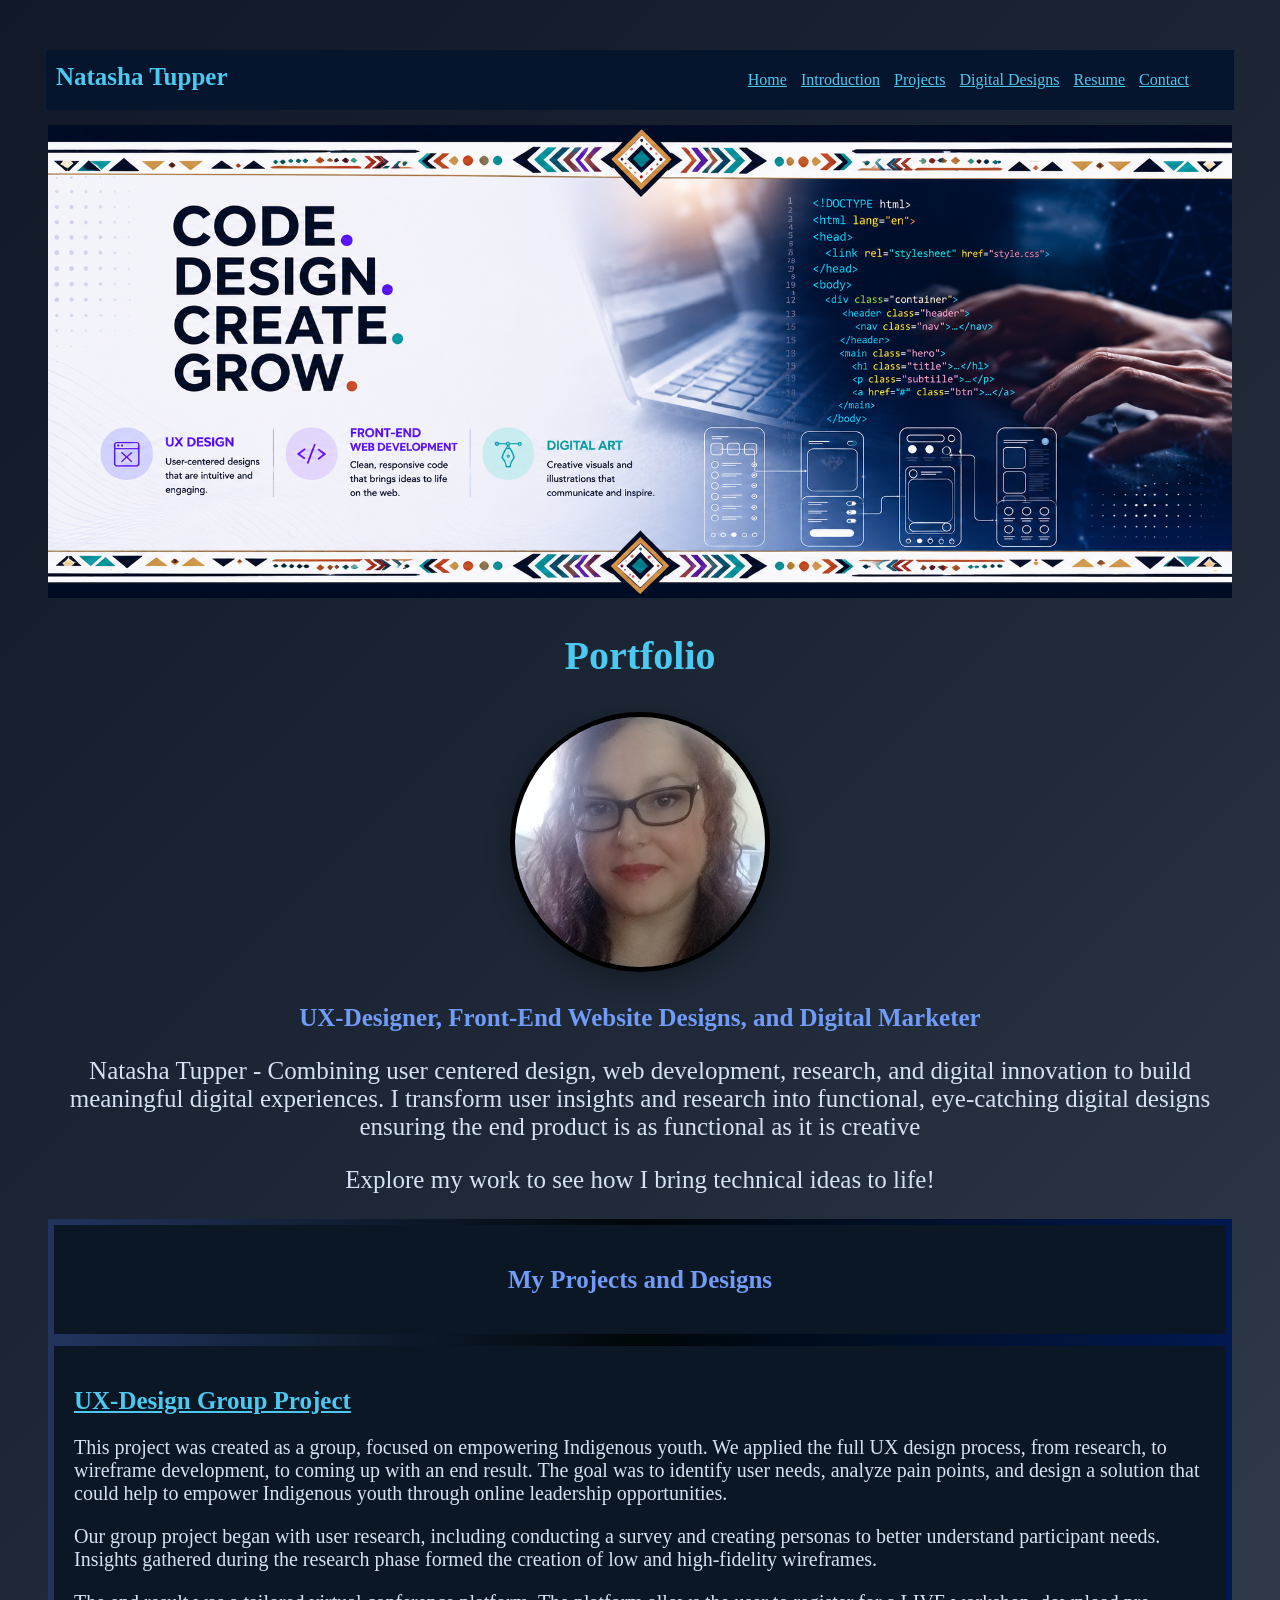
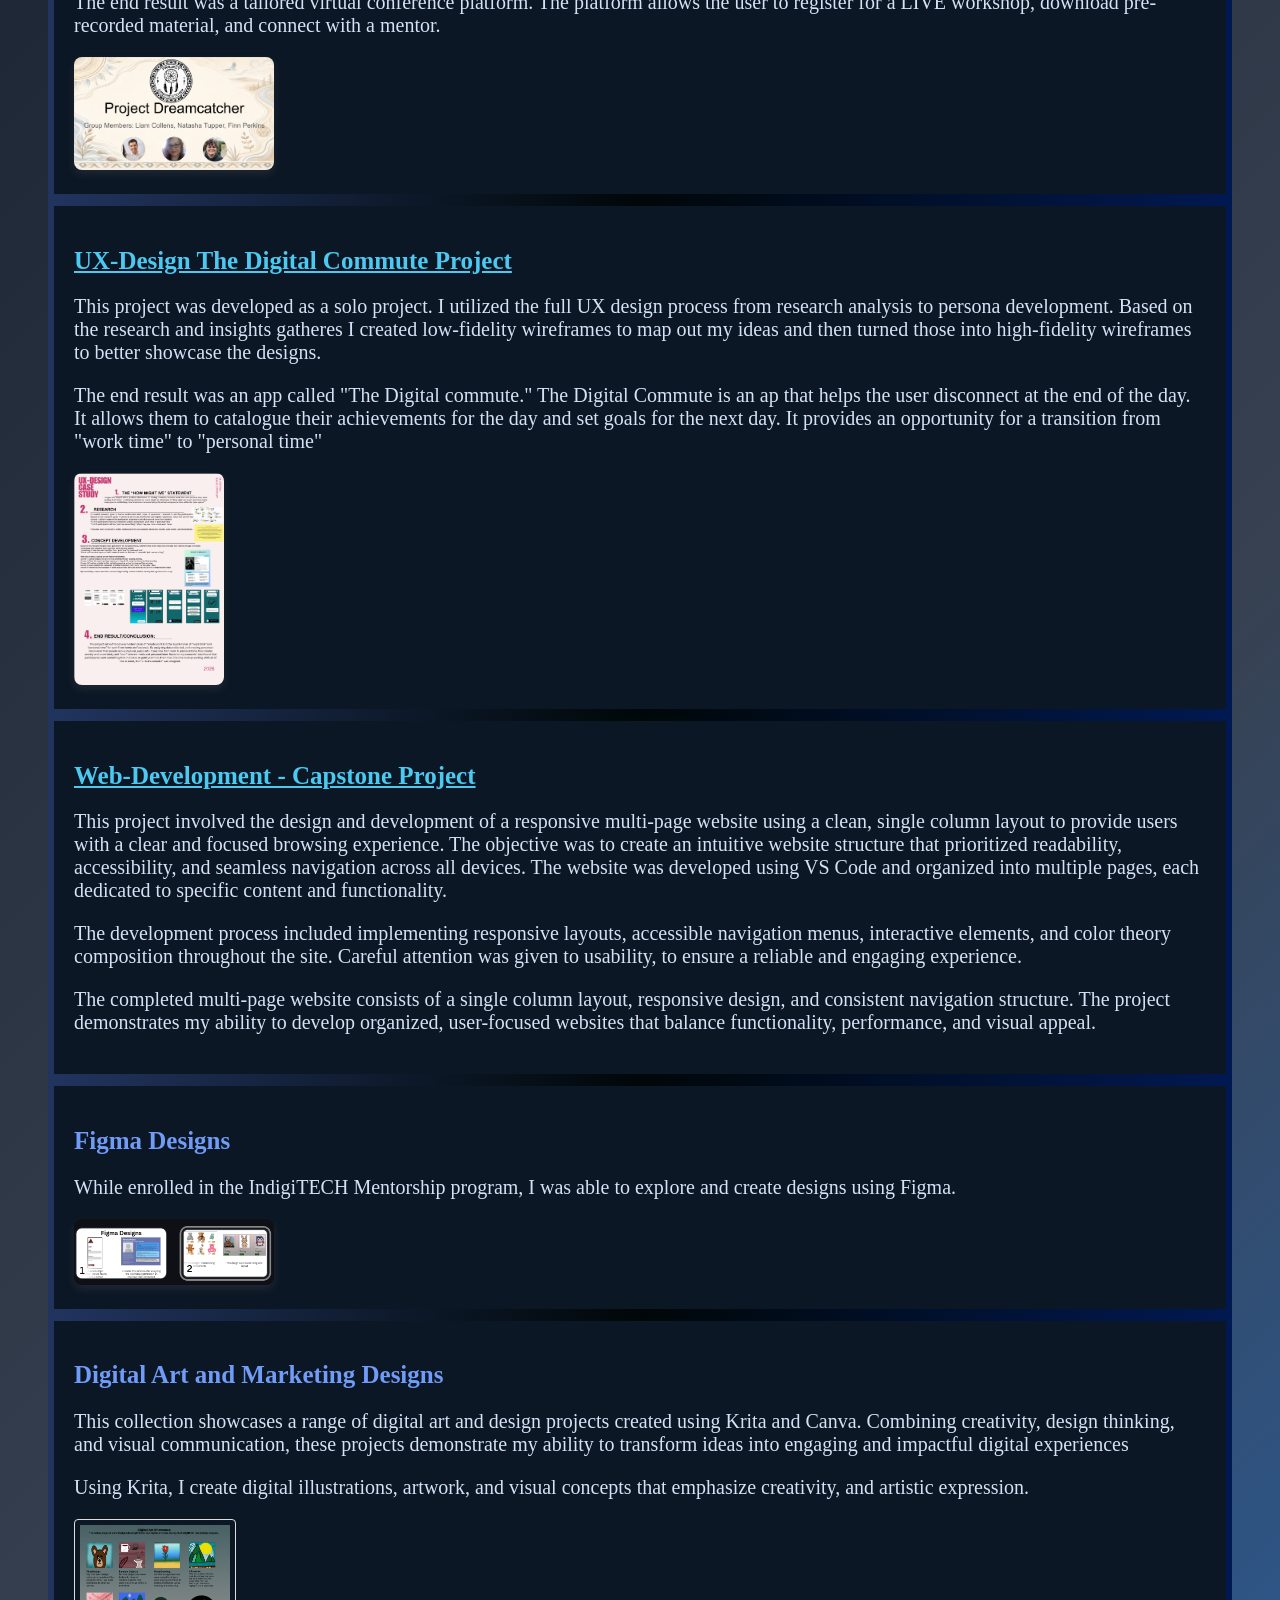
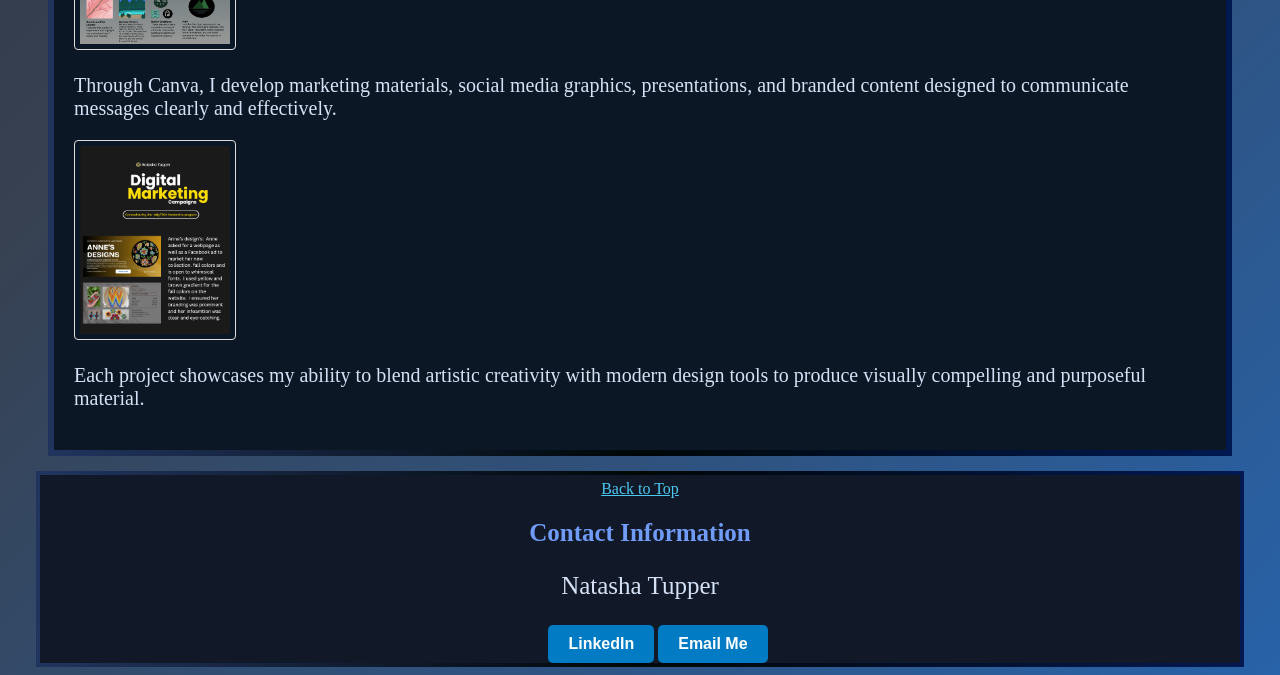
==== index.html @ 85164c37 "Add files via upload" ====
<!DOCTYPE html>
<html lang="en">
<head>
    <meta charset="UTF-8">
    <meta name="viewport" content="width=device-width, initial-scale=1.0">
    <title>Natasha Tupper Portfolio</title>
    <link rel="stylesheet" href="./index.css">

</head>
<body>
    
    <header class="sticky-header">
        <div class="wrapper">
        <section class="list-position">
            <h2 style="color: #4cc9f0;">Natasha Tupper</h2>
        

        
                <ul class="nav-color">
                    <li id="hover"><a href="#home">Home</a></li>
                    <li id="hover"><a href="#introduction">Introduction</a></li>
                    <li id="hover"><a href="#projects">Projects</a></li>
                    <li id="hover"><a href="#digital-designs">Digital Designs</a></li>
                    <li id="hover"><a href="./resume.html" target="_blank">Resume</a></li>
                    <li id="hover"><a href="#contact">Contact</a></li>
                     
                
                
                </ul>
            
        </section>
        </div>
    </header>

    <main>
        <div class="wrapper" id="home">
        
        <section>
            <img src="./Images/banner8.png" class="banner">
    
        </section>
        
        <section>
            <h1>Portfolio</h1>
        </section>
    
           <section class="photo-container" id="introduction">
                <img src="./Images/profile2.jpg" alt="profile-photo" class="profile-photo">
                
        </section>
        </div>
        

        <div class="wrapper">
        <section class="centered">
            <h2>UX-Designer, Front-End Website Designs, and Digital Marketer</h2>
                <p class="centered">Natasha Tupper - Combining user centered design, web development, research, and digital innovation to build meaningful digital experiences. I transform user insights and research into functional, eye-catching digital designs ensuring the end product is as functional as it is creative</p>
                <p class="centered">Explore my work to see how I bring technical ideas to life! </p>
        </section>
        </div>



        <div class="wrapper">
        <section class="project-style" id="projects">
           
                <h2 class="centered">My Projects and Designs</h2>

        </section>
        </div>

        <div class="wrapper" id="projects">
        <section class="project-style">
            <div>
              <h2><a href="./ux-design-group.html">UX-Design Group Project</a></h2>
            </div>            
                    <p>This project was created as a group, focused on empowering Indigenous youth. We applied the full UX design process, from research, to wireframe development, to coming up with an end result. The goal was to identify user needs, analyze pain points, and design a solution that could help to empower Indigenous youth through online leadership opportunities.</p>

                    <p>Our group project began with user research, including conducting a survey and creating personas to better understand participant needs. Insights gathered during the research phase formed the creation of low and high-fidelity wireframes. </p>
                    
                    <p>The end result was a tailored virtual conference platform. The platform allows the user to register for a LIVE workshop, download pre-recorded material, and connect with a mentor.</p>
            
       
                    <a href="./ux-design-group.html" target="_blank" rel="noopener noreferrer" > 
    
                    <img src="./Images/group-project-thumbnail.png" 
                     alt="Group project thumbnail" 
                    
                    style="width: 200px; border-radius: 8px; box-shadow: 0 4px 8px rgba(113, 111, 111, 0.2); transition: 0.3s;
                    "
                    onmouseover="this.style.opacity='0.8'" 
                    onmouseout="this.style.opacity='1'">
                    </a>       
        </section>
        </div>






        <div class="wrapper">
        <section class="project-style">
            <div>
             <h2><a href="./ux-design-project2.html">UX-Design The Digital Commute Project</a></h2>
            </div>    
                    <p> This project was developed as a solo project. I utilized the full UX design process from research analysis to persona development. Based on the research and insights gatheres I created low-fidelity wireframes to map out my ideas and then turned those into high-fidelity wireframes to better showcase the designs.</p>

                    <p>The end result was an app called "The Digital commute." The Digital Commute is an ap that helps the user disconnect at the end of the day. It allows them to catalogue their achievements for the day and set goals for the next day. It provides an opportunity for a transition from "work time" to "personal time"</p>

                    <a href="./Images/case-study-2.pdf" target="_blank" rel="noopener noreferrer" > 
    
                    <img src="./Images/case-study2-thumbnail.png" 
                     alt="Group project thumbnail" 
                    
                    style="width: 150px; border-radius: 8px; box-shadow: 0 4px 8px rgba(113, 111, 111, 0.2); transition: 0.3s;
                    "
                    onmouseover="this.style.opacity='0.8'" 
                    onmouseout="this.style.opacity='1'">
                    </a>  

        </section>
        </div>




      
        


        <div class="wrapper">
        <section class="project-style">
            <h2><a href="./web-development.html">Web-Development - Capstone Project</a></h2>
                <p>This project involved the design and development of a responsive multi-page website using a clean, single column layout to provide users with a clear and focused browsing experience. The objective was to create an intuitive website structure that prioritized readability, accessibility, and seamless navigation across all devices. The website was developed using VS Code and organized into multiple pages, each dedicated to specific content and functionality. </p>

                <p>The development process included implementing responsive layouts, accessible navigation menus, interactive elements, and color theory composition throughout the site. Careful attention was given to usability, to ensure a reliable and engaging experience. </p>
                
                <p>The completed multi-page website consists of a single column layout, responsive design, and consistent navigation structure. The project demonstrates my ability to develop organized, user-focused websites that balance functionality, performance, and visual appeal. </p>

        
            
            
                

        </section>
        </div>


        <div class="wrapper" id="digital-designs">
        <section class="project-style">
            <h2>Figma Designs</h2>
                <p>While enrolled in the IndigiTECH Mentorship program, I was able to explore and create designs using Figma.</p>
                
        
            <a href="https://canva.link/2cvkctbe4drzezl"
                        target="_blank"
                        rel="noopener noreferrer">
                        

            <img src="./Images/figma-designs-thumbnail.png"
                        alt="Canva Design Preview"
                        style="width: 200px;
                        border-radius: 8px;
                        box-shadow: 0 4px 8px rgba(113,111,111,0.2);
                        transition: opacity 0.3s;"
                        "
                    onmouseover="this.style.opacity='0.8'" 
                    onmouseout="this.style.opacity='1'"
                        >
            </a>

        </div>
        </section>
                


            <div class="wrapper">
            <section class="project-style">
            
                <h2>Digital Art and Marketing Designs</h2>
                    <p>This collection showcases a range of digital art and design projects created using Krita and Canva. Combining creativity, design thinking, and visual communication, these projects demonstrate my ability to transform ideas into engaging and impactful digital experiences</p>

                    <p>Using Krita, I create digital illustrations, artwork, and visual concepts that emphasize creativity, and artistic expression. </p>

                    <div>
                    <a href target="_blank" rel="noopener noreferrer"
                    
                    style="text-decoration: none; display: inline-block;"> 
    
                    <img src="./Images/digital-art-showcase.png" alt="View Document Thumbnail" 
                    
                    style="width: 150px; height: auto; border: 1px solid #ddd; border-radius: 4px; padding: 5px; transition: transform 0.2s;" 
                    onmouseover="this.style.opacity='0.8'" 
                    onmouseout="this.style.opacity='1'"> 
                    </a>

                    </div>
    
                    
                    <p>Through Canva, I develop marketing materials, social media graphics, presentations, and branded content designed to communicate messages clearly and effectively. </p>

                    <div>
                    <a href="https://canva.link/n4nzy4abbqu4pyb" target="_blank" rel="noopener noreferrer"
                    style="text-decoration: none; display: inline-block;"> 
    
                    <img src="./Images/digital-marketing-thumbnail.png" alt="View Document Thumbnail" 
                    
                    style="width: 150px; height: auto; border: 1px solid #ddd; border-radius: 4px; padding: 5px; transition: transform 0.2s;" 
                    onmouseover="this.style.opacity='0.8'" 
                    onmouseout="this.style.opacity='1'"> 
                    </a>

                    </div>

                    <p>Each project showcases my ability to blend artistic creativity with modern design tools to produce visually compelling and purposeful material.</p>
         
                    
        </section>
        </div>
      

        <!-- <div class="wrapper">
        <section class="project-style" id="Experience">
            
                 <h2 class="centered">My Skills and Experience</h2>
                    <p>A break down of the skills and experiences that I have obtained</p>
    
        </section>
        </div> -->
        

    </main>



    <footer id="contact">
    
        <div class="wrapper">
        <div class="back-to-top">
        <section style="text-align: center;">
            
                 <a href= #top id="hover" class="link-text">Back to Top</a>

        </section>
        </div>


        <div class="wrapper">
        <section>
                <h2 class="centered">Contact Information</h2>
                    <p class="centered">Natasha Tupper</p>
        </section>
        </div>



        <div class="wrapper">
        <section class="contact-buttons">
                  
                <a href="https://www.linkedin.com/in/natasha-tupper-a93b413a9/" 
                        target="_blank" 
                        rel="noopener noreferrer" 
                            style="display: inline-block; padding: 10px 20px; background-color: #007bc4; color: white; text-decoration: none; border-radius: 5px; font-family: Arial, sans-serif; font-weight: bold;">
                            LinkedIn
                </a>
            

                
                <a href="mailto:tuppernatasha336@gmail.com" 
                        style="display: inline-block; padding: 10px 20px; background-color: #007bc4; color: white; text-decoration: none; border-radius: 5px; font-family: Arial, sans-serif; font-weight: bold;">
                        Email Me
                </a>
           
                
                
        
        </section>
        </div>

    </footer>
    
    
</body>
</html>
---- index.css ----
.wrapper {
    margin: auto;
    max-width: 1200px;

}

main {
    padding: 5px 40px;
    margin: 10px 0;
}


body {
background: linear-gradient(
    135deg,
    #111827,
    #1f2937,
    #374151,
    #2862a8
);}

h1 {
    color: #4cc9f0;
    text-align: center;
    font-size: 40px;
    
}

h2 {
    color: #709bf7;
    font-weight: bolder;
    font-size: 25px;
    /* background-color: #04152d; */ 
}

h3 {
    color: #709bf7;
    font-weight: bolder;
}

p {
    color:  #d5e1f4;
    font-size: 20px;
    /* text-align: center;  */
}

a {
    color: #4cc9f0;
}

li {
    color: #d5e1f4;
}

.remove-bullets {
    list-style-type: none;
}

.centered {
    text-align: center;
    /* margin-left: 20%; */
    font-size: 25px;

}


/* Header */

.sticky-header {
    position: sticky;
    top: 0;
    z-index: 1000;
    background-color:#04152d;
    margin: auto;
}

.nav-color li a {
    color: #4cc9f0;
}


/* Hover text */
#hover:hover {
  background-color: #264b8a;}


  
/* navigation bar - horizontal */

header {
    max-width: 94%;
   
}

.list-position {
    /* border: 3px solid black; */
    padding: 0 px; 
    margin-top: 50px;
    padding-left: 10px;
}

.list-position li {
    display: inline-block;
    padding: 5px;
    align-items: right;
    
   
   
}

.list-position h2 {
    display: inline-block;
    /* width: fit-content;  */
    /* margin-right: auto;  */
    margin: auto;

}

.list-position ul {
    display: inline-block;
     /* border: 2px solid black;  */
     margin-left: 40%;
     max-width: 1200px;
    

} 

/* Main section*/

/* The banner is squishing on the portfolio page and on mobile device */
.banner {
    max-height: auto;
    max-width: 100%;
    width: auto;
    height: auto;
    display: block;
    
}

/* .main-styling { 
    background-image: url(./Images/banner8.png);
    min-height: 500px;
    background-size: 100%;
    background-repeat: no-repeat;
    background-position: center; 
   
} */


/* Introduction section*/

/* Circular photo */
.photo-container {
    display: flex;
    justify-content: center;
    margin: 2rem 0;

}

.profile-photo {
    width: 250px;
    height: 250px;
    border-radius: 50%;
    object-fit: cover;
    border: 5px solid black;
    box-shadow: 0 8px 25px rgba(0, 0, 0, 0.3);
}


/* Projects section */

.project-style {
    background-color: #0c1725;
    border: 6px solid;
    border-image: linear-gradient(
        90deg,
        #21345e,
        #000708,
        #011951
    )1;
    padding-top: 20px;
    padding-bottom: 20px;
    padding-left: 20px;
    padding-right: 20px;
    max-width: 1200px;

}



.project-color {
    background-color: #0c1725
       
}

.project-left {
    text-align: left;
    margin-left: 10px;
}

.digital-art {
    margin-left: 50%;
    
}

/* .link-center {
    margin-left: 40%;
  padding-top: 20px;
} */


 .blue-text {
    color:  #709bf7;
    font-weight: bolder;
    font-size: 25px;
}


.picture-center {
    display: inline-block;
    margin-left: 42%;
    /* margin-right: 40%; */
    padding-top: 20px;
    max-width: 1200px;
}

.ux-group-project {
   display: inline-block;
    gap: 10px;
    align-items: top;
    margin-left: 30%;
    padding-bottom: 30px;
    padding-top: 20px;
    max-width: 1200px;
}

.ux-group-project img {
    width: 9px;
    border-radius: 8px;
    box-shadow: 0 4px 8px rgba(113, 111, 111, 0.2);
    transition: opacity 0.3s;
}

.ux-group-project img:hover {
    opacity: 0.8;
}



.figma-designs {
    margin-left: 43%;
    padding-bottom: 20px;
}

/* Project Page */

.margins {
    margin-left: 20px;
}

.project-link {
    color: #4cc9f0;
}

/* Resume Page */
.resume-style {
    background-color: #0c1725;
    color: white;
    border: 6px solid;
    border-image: linear-gradient(
        90deg,
        #21345e,
        #000708,
        #011951
    )1;
    max-width: 1200px;
    padding: 10px 20px 10px 20px;
}

.resume-h3 {
    color: white;

}

.padding {
    margin-top: 2%;
    margin-bottom: 2%;
}

.inline-list {
    display: inline-block;
    align-items: top;
}

/* footer / Contact Info */

footer {
    border: 4px solid;border-image: linear-gradient(
        90deg,
        #21345e,
        #000708,
        #011951
    )1;
    text-align: center;
    background-color: #111827;
    margin: auto;
    max-width: 1200px; 
}



.contact-buttons {
    display: inline-block; 
    gap: 50px;
    margin-left: 3%;
    max-width: 100%;
   
}

.back-to-top {
    /* background-color: rgb(73, 105, 113); */
    width: 10%;
    max-width: 1200px;
    margin-left: auto;
    margin-right: auto;
    margin-top: 5px;
}









/* style="display: flex; gap: 15px; align-items: center;" */





/* Web Dev Skills */
/* Responsive Web Design
VS Code
Website Layout and Structure
Navigation Design
Cross-Browser Compatibility
Website Testing and Debugging
Search Engine Optimization (SEO) Fundamentals
Problem Solving and Troubleshooting
Visual Design Implementation
Content Organization
Project Planning and Documentation */

/* UX DESIGN SKILLS
User Research
User Interviews
Persona Development
Empathy Mapping
Journey Mapping
Competitive Analysis
Information Architecture
User Flow Creation
Wireframing
Low- and High-Fidelity Prototyping
Usability Testing
Accessibility and Inclusive Design
Design Thinking
Interaction Design
Visual Communication
Problem Solving
Iterative Design
Stakeholder Collaboration
Presentation and Communication Skills */


                /* <h3>Skills Developed</h3>
                    <ul>
                        <li>Digital Illustration </li>
                        <li>Graphic Design</li>
                        <li>User Interface (UI)Design</li>
                        <li>User Experience (UX) Design</li>
                        <li>Wireframing & Prototyping </li>
                        <li>Branding & Visual Identity </li>
                        <li>Social Media Design </li>
                        <li>Marketing Graphics </li>
                        <li>Visual Storytelling </li>
                        <li>Color Thoery Compsition</li>
                        <li>Creative Porblem Solving</li>
                        <li>Design Thinking</li>
                    </ul>  */

                    /* UX Design Summary*/
                    /* These experiences have strengthened my ability to design digital products and services that are accessible, user-friendly, and responsive to the needs of diverse audiences while maintaining a focus on usability, functionality, and continuous improvement. */

                    /* Digital Design summary This portfolio represents my passion for creative design, continuous learning, and the use of digital tools to develop meaningful visual experiences that inform, engage, and inspire audiences. */

                    /* Web-Dev summary These experiences have strengthened my ability to build modern, responsive websites that provide positive user experiences while meeting both functional and design requirements. Through continuous learning and hands-on development, I continue to expand my technical skills and knowledge of emerging web technologies. */
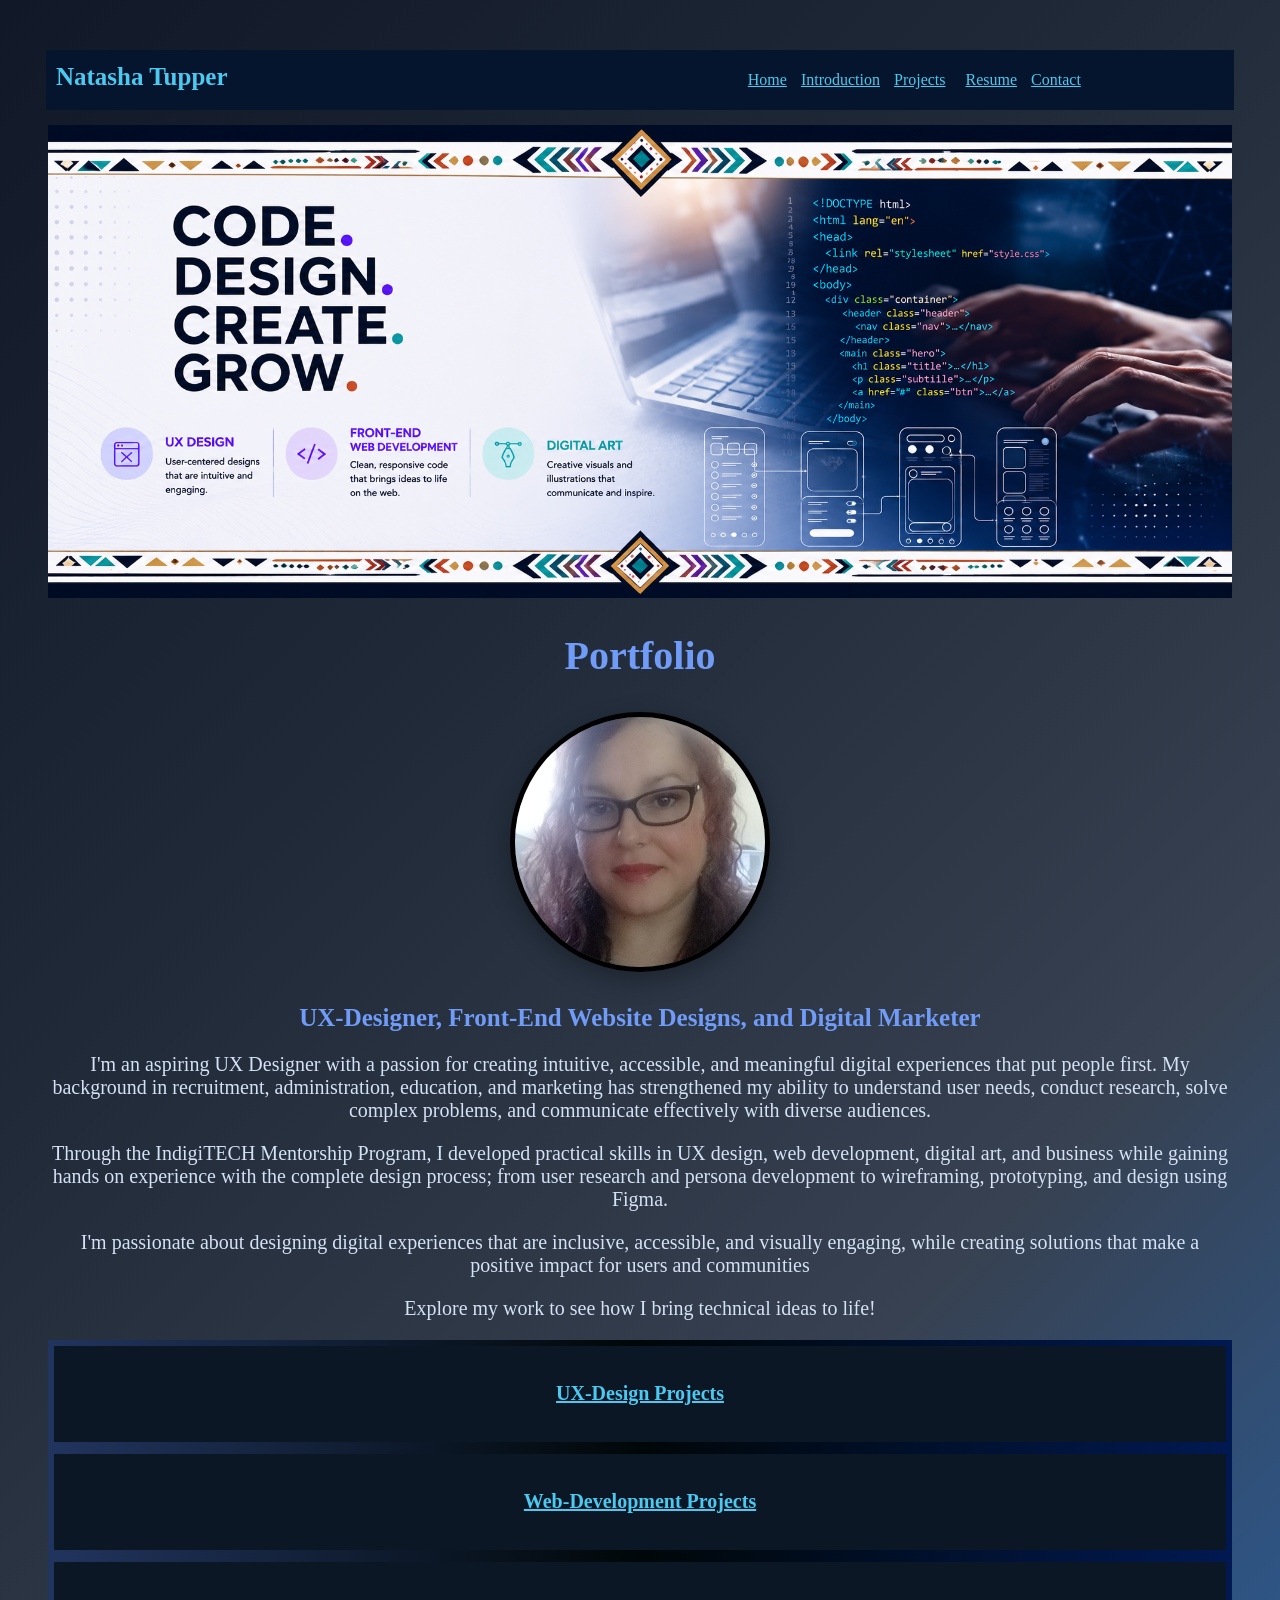
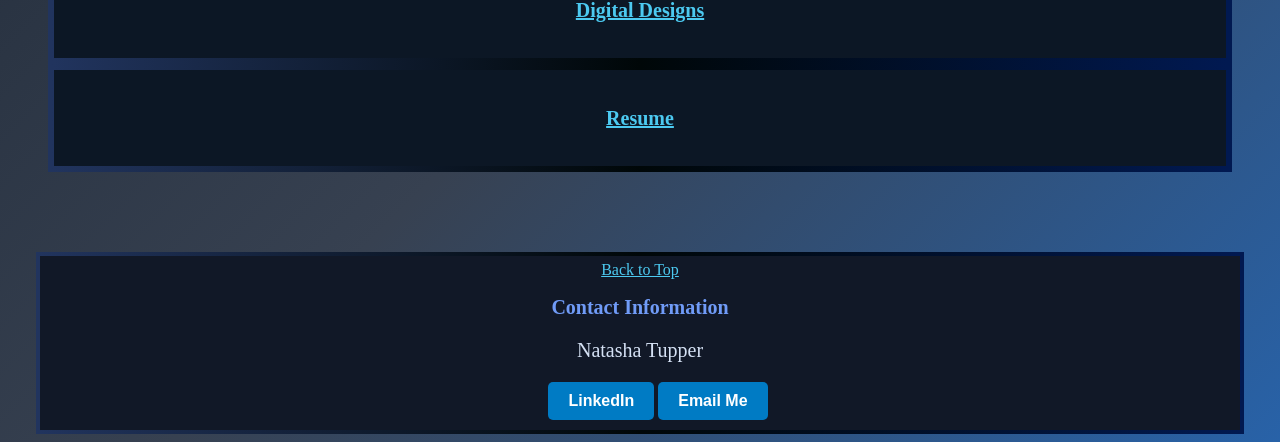
==== commit 036ddff9: "Add files via upload" ====
--- a/index.html
+++ b/index.html
@@ -3,7 +3,7 @@
 <head>
     <meta charset="UTF-8">
     <meta name="viewport" content="width=device-width, initial-scale=1.0">
-    <title>Natasha Tupper Portfolio</title>
+    <title>Portfolio</title>
     <link rel="stylesheet" href="./index.css">
 
 </head>
@@ -19,13 +19,9 @@
                 <ul class="nav-color">
                     <li id="hover"><a href="#home">Home</a></li>
                     <li id="hover"><a href="#introduction">Introduction</a></li>
-                    <li id="hover"><a href="#projects">Projects</a></li>
-                    <li id="hover"><a href="#digital-designs">Digital Designs</a></li>
+                    <li id="hover"><a href="./projects.html">Projects</a><li>
                     <li id="hover"><a href="./resume.html" target="_blank">Resume</a></li>
-                    <li id="hover"><a href="#contact">Contact</a></li>
-                     
-                
-                
+                    <li id="hover"><a href="#contact">Contact</a></li> 
                 </ul>
             
         </section>
@@ -41,7 +37,7 @@
         </section>
         
         <section>
-            <h1>Portfolio</h1>
+            <h1 class="blue">Portfolio</h1>
         </section>
     
            <section class="photo-container" id="introduction">
@@ -54,7 +50,16 @@
         <div class="wrapper">
         <section class="centered">
             <h2>UX-Designer, Front-End Website Designs, and Digital Marketer</h2>
-                <p class="centered">Natasha Tupper - Combining user centered design, web development, research, and digital innovation to build meaningful digital experiences. I transform user insights and research into functional, eye-catching digital designs ensuring the end product is as functional as it is creative</p>
+                <p class="centered">I'm an aspiring UX Designer with a passion for creating intuitive, accessible, and meaningful digital
+                experiences that put people first. My background in recruitment, administration, education, and marketing
+                has strengthened my ability to understand user needs, conduct research, solve complex problems, and
+                communicate effectively with diverse audiences. 
+                <p class="centered">Through the IndigiTECH Mentorship Program, I developed practical skills in UX design, web development,
+                digital art, and business while gaining hands on experience with the complete design process; from user
+                research and persona development to wireframing, prototyping, and design using Figma.</p>
+                <p class="centered">I'm passionate about designing digital experiences that are inclusive, accessible, and visually engaging,
+                while creating solutions that make a positive impact for users and communities</p>
+                
                 <p class="centered">Explore my work to see how I bring technical ideas to life! </p>
         </section>
         </div>
@@ -64,171 +69,33 @@
         <div class="wrapper">
         <section class="project-style" id="projects">
            
-                <h2 class="centered">My Projects and Designs</h2>
+                <h2 class="centered"><a href="./ux-design-projects.html">UX-Design Projects</a></h2>
 
         </section>
         </div>
 
-        <div class="wrapper" id="projects">
-        <section class="project-style">
-            <div>
-              <h2><a href="./ux-design-group.html">UX-Design Group Project</a></h2>
-            </div>            
-                    <p>This project was created as a group, focused on empowering Indigenous youth. We applied the full UX design process, from research, to wireframe development, to coming up with an end result. The goal was to identify user needs, analyze pain points, and design a solution that could help to empower Indigenous youth through online leadership opportunities.</p>
-
-                    <p>Our group project began with user research, including conducting a survey and creating personas to better understand participant needs. Insights gathered during the research phase formed the creation of low and high-fidelity wireframes. </p>
-                    
-                    <p>The end result was a tailored virtual conference platform. The platform allows the user to register for a LIVE workshop, download pre-recorded material, and connect with a mentor.</p>
-            
-       
-                    <a href="./ux-design-group.html" target="_blank" rel="noopener noreferrer" > 
-    
-                    <img src="./Images/group-project-thumbnail.png" 
-                     alt="Group project thumbnail" 
-                    
-                    style="width: 200px; border-radius: 8px; box-shadow: 0 4px 8px rgba(113, 111, 111, 0.2); transition: 0.3s;
-                    "
-                    onmouseover="this.style.opacity='0.8'" 
-                    onmouseout="this.style.opacity='1'">
-                    </a>       
+        
+        <div class="wrapper">
+        <section class="project-style" id="projects">
+           <h2 class="centered"><a href="./web-dev-projects.html">Web-Development Projects</a></h2>
         </section>
         </div>
 
-
-
-
-
-
         <div class="wrapper">
-        <section class="project-style">
-            <div>
-             <h2><a href="./ux-design-project2.html">UX-Design The Digital Commute Project</a></h2>
-            </div>    
-                    <p> This project was developed as a solo project. I utilized the full UX design process from research analysis to persona development. Based on the research and insights gatheres I created low-fidelity wireframes to map out my ideas and then turned those into high-fidelity wireframes to better showcase the designs.</p>
-
-                    <p>The end result was an app called "The Digital commute." The Digital Commute is an ap that helps the user disconnect at the end of the day. It allows them to catalogue their achievements for the day and set goals for the next day. It provides an opportunity for a transition from "work time" to "personal time"</p>
-
-                    <a href="./Images/case-study-2.pdf" target="_blank" rel="noopener noreferrer" > 
-    
-                    <img src="./Images/case-study2-thumbnail.png" 
-                     alt="Group project thumbnail" 
-                    
-                    style="width: 150px; border-radius: 8px; box-shadow: 0 4px 8px rgba(113, 111, 111, 0.2); transition: 0.3s;
-                    "
-                    onmouseover="this.style.opacity='0.8'" 
-                    onmouseout="this.style.opacity='1'">
-                    </a>  
+        <section class="project-style" id="projects">
+           
+                <h2 class="centered"><a href="./digital-designs.html">Digital Designs</a></h2>
 
         </section>
         </div>
 
-
-
-
-      
-        
-
-
         <div class="wrapper">
-        <section class="project-style">
-            <h2><a href="./web-development.html">Web-Development - Capstone Project</a></h2>
-                <p>This project involved the design and development of a responsive multi-page website using a clean, single column layout to provide users with a clear and focused browsing experience. The objective was to create an intuitive website structure that prioritized readability, accessibility, and seamless navigation across all devices. The website was developed using VS Code and organized into multiple pages, each dedicated to specific content and functionality. </p>
-
-                <p>The development process included implementing responsive layouts, accessible navigation menus, interactive elements, and color theory composition throughout the site. Careful attention was given to usability, to ensure a reliable and engaging experience. </p>
-                
-                <p>The completed multi-page website consists of a single column layout, responsive design, and consistent navigation structure. The project demonstrates my ability to develop organized, user-focused websites that balance functionality, performance, and visual appeal. </p>
-
-        
-            
-            
-                
+        <section class="project-style" id="projects">
+           
+                <h2 class="centered"><a href="./resume.html">Resume</a></h2>
 
         </section>
-        </div>
-
-
-        <div class="wrapper" id="digital-designs">
-        <section class="project-style">
-            <h2>Figma Designs</h2>
-                <p>While enrolled in the IndigiTECH Mentorship program, I was able to explore and create designs using Figma.</p>
-                
-        
-            <a href="https://canva.link/2cvkctbe4drzezl"
-                        target="_blank"
-                        rel="noopener noreferrer">
-                        
-
-            <img src="./Images/figma-designs-thumbnail.png"
-                        alt="Canva Design Preview"
-                        style="width: 200px;
-                        border-radius: 8px;
-                        box-shadow: 0 4px 8px rgba(113,111,111,0.2);
-                        transition: opacity 0.3s;"
-                        "
-                    onmouseover="this.style.opacity='0.8'" 
-                    onmouseout="this.style.opacity='1'"
-                        >
-            </a>
-
-        </div>
-        </section>
-                
-
-
-            <div class="wrapper">
-            <section class="project-style">
-            
-                <h2>Digital Art and Marketing Designs</h2>
-                    <p>This collection showcases a range of digital art and design projects created using Krita and Canva. Combining creativity, design thinking, and visual communication, these projects demonstrate my ability to transform ideas into engaging and impactful digital experiences</p>
-
-                    <p>Using Krita, I create digital illustrations, artwork, and visual concepts that emphasize creativity, and artistic expression. </p>
-
-                    <div>
-                    <a href target="_blank" rel="noopener noreferrer"
-                    
-                    style="text-decoration: none; display: inline-block;"> 
-    
-                    <img src="./Images/digital-art-showcase.png" alt="View Document Thumbnail" 
-                    
-                    style="width: 150px; height: auto; border: 1px solid #ddd; border-radius: 4px; padding: 5px; transition: transform 0.2s;" 
-                    onmouseover="this.style.opacity='0.8'" 
-                    onmouseout="this.style.opacity='1'"> 
-                    </a>
-
-                    </div>
-    
-                    
-                    <p>Through Canva, I develop marketing materials, social media graphics, presentations, and branded content designed to communicate messages clearly and effectively. </p>
-
-                    <div>
-                    <a href="https://canva.link/n4nzy4abbqu4pyb" target="_blank" rel="noopener noreferrer"
-                    style="text-decoration: none; display: inline-block;"> 
-    
-                    <img src="./Images/digital-marketing-thumbnail.png" alt="View Document Thumbnail" 
-                    
-                    style="width: 150px; height: auto; border: 1px solid #ddd; border-radius: 4px; padding: 5px; transition: transform 0.2s;" 
-                    onmouseover="this.style.opacity='0.8'" 
-                    onmouseout="this.style.opacity='1'"> 
-                    </a>
-
-                    </div>
-
-                    <p>Each project showcases my ability to blend artistic creativity with modern design tools to produce visually compelling and purposeful material.</p>
-         
-                    
-        </section>
-        </div>
-      
-
-        <!-- <div class="wrapper">
-        <section class="project-style" id="Experience">
-            
-                 <h2 class="centered">My Skills and Experience</h2>
-                    <p>A break down of the skills and experiences that I have obtained</p>
-    
-        </section>
-        </div> -->
-        
+    </div>
 
     </main>
 
--- a/index.css
+++ b/index.css
@@ -20,6 +20,12 @@
     #2862a8
 );}
 
+
+.blue {
+    color: #709bf7;
+}
+
+
 h1 {
     color: #4cc9f0;
     text-align: center;
@@ -39,6 +45,12 @@
     font-weight: bolder;
 }
 
+h4 {
+    color: #709bf7;
+    font-weight: bolder;
+}
+
+
 p {
     color:  #d5e1f4;
     font-size: 20px;
@@ -60,9 +72,12 @@
 .centered {
     text-align: center;
     /* margin-left: 20%; */
-    font-size: 25px;
-
-}
+    font-size: 20px;
+}
+
+
+/* testing changing the link color */
+
 
 
 /* Header */
@@ -306,6 +321,8 @@
     background-color: #111827;
     margin: auto;
     max-width: 1200px; 
+    padding-bottom: 10px;
+    margin-top: 75px;
 }
 
 
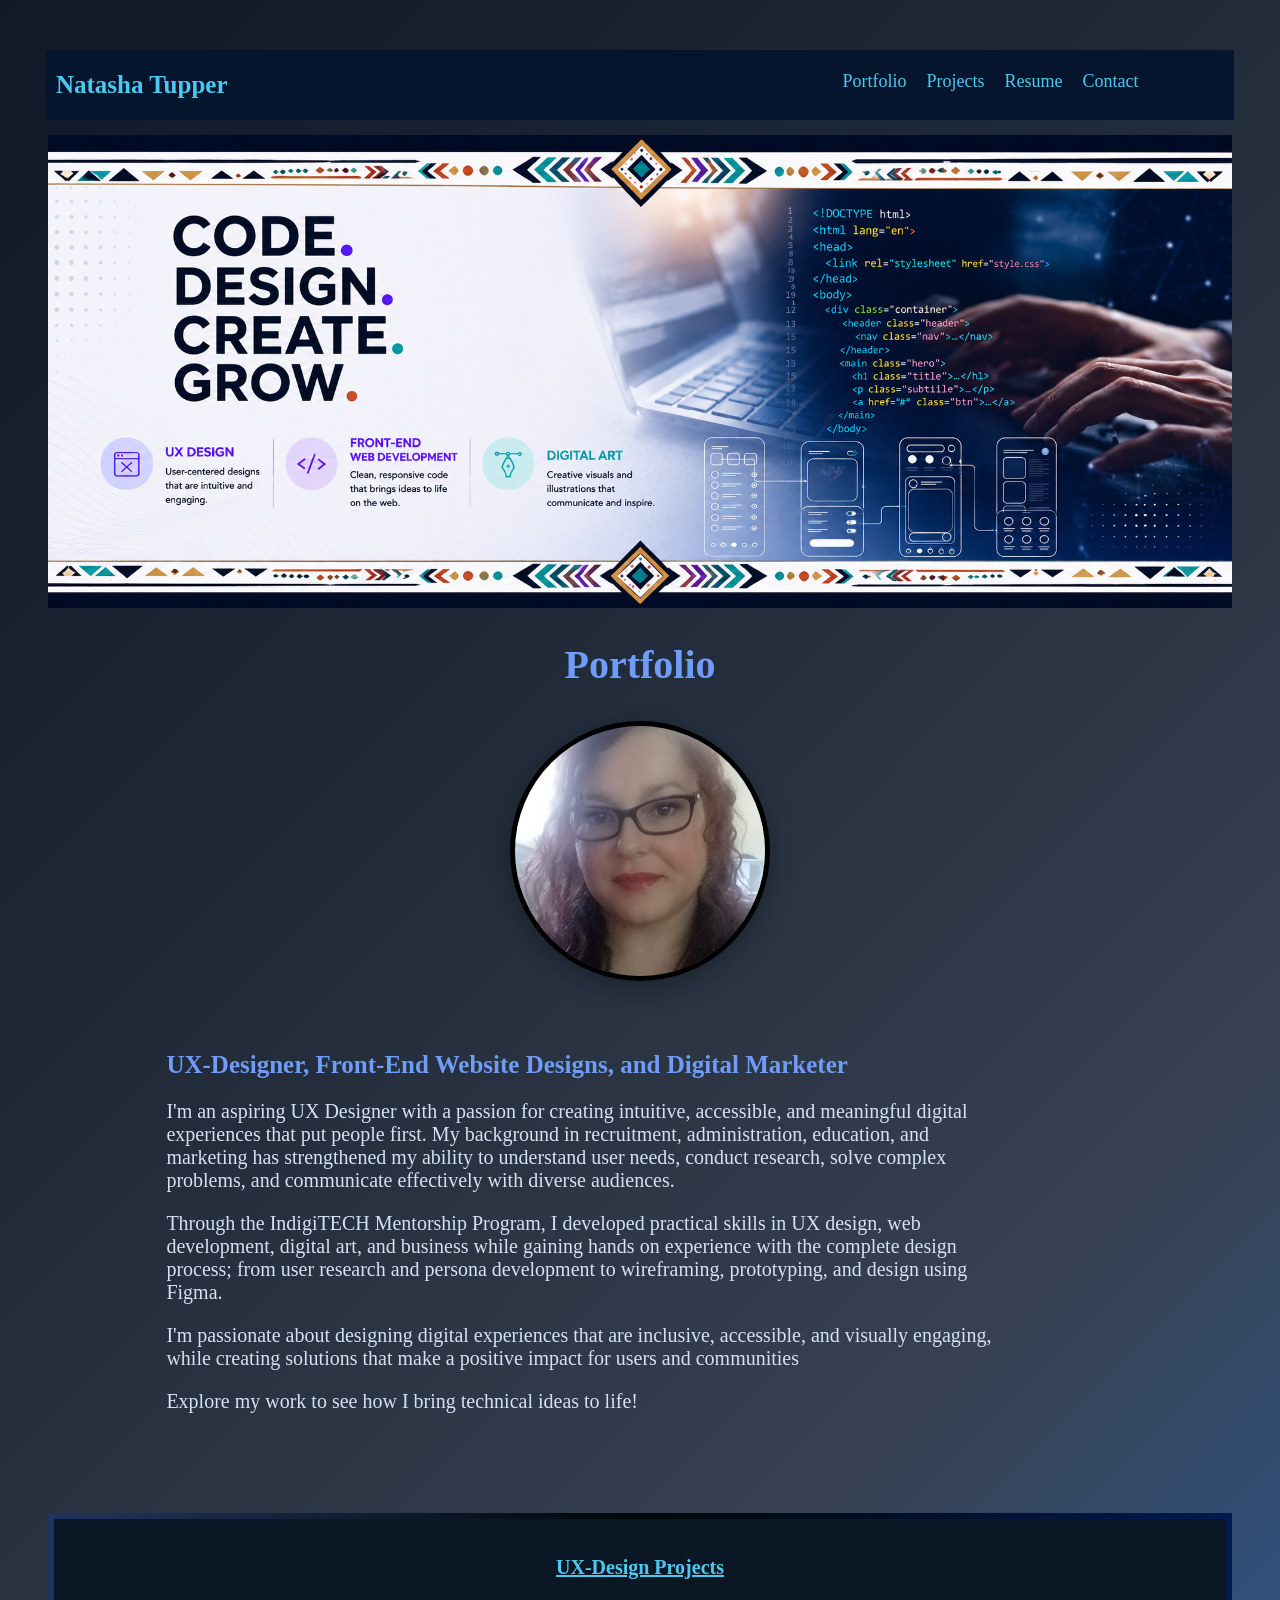
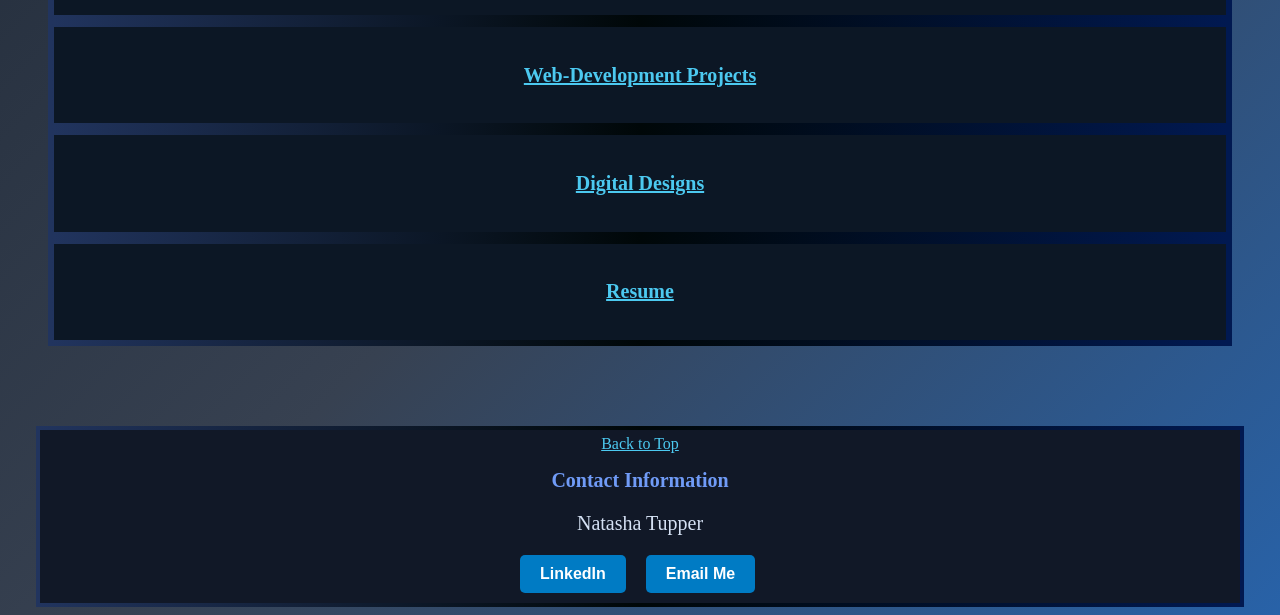
==== commit c576c809: "Add files via upload" ====
--- a/index.html
+++ b/index.html
@@ -9,25 +9,29 @@
 </head>
 <body>
     
+    
+    
     <header class="sticky-header">
         <div class="wrapper">
         <section class="list-position">
             <h2 style="color: #4cc9f0;">Natasha Tupper</h2>
         
-
-        
+            
+            <nav>
                 <ul class="nav-color">
-                    <li id="hover"><a href="#home">Home</a></li>
-                    <li id="hover"><a href="#introduction">Introduction</a></li>
-                    <li id="hover"><a href="./projects.html">Projects</a><li>
+                    <li id="hover"><a href="#home">Portfolio</a></li>
+                    <li id="hover"><a href="./projects.html">Projects</a></li>
                     <li id="hover"><a href="./resume.html" target="_blank">Resume</a></li>
                     <li id="hover"><a href="#contact">Contact</a></li> 
                 </ul>
-            
+            </nav>
         </section>
         </div>
     </header>
 
+   
+   
+   
     <main>
         <div class="wrapper" id="home">
         
@@ -48,19 +52,19 @@
         
 
         <div class="wrapper">
-        <section class="centered">
+        <section class="intro-margin">
             <h2>UX-Designer, Front-End Website Designs, and Digital Marketer</h2>
-                <p class="centered">I'm an aspiring UX Designer with a passion for creating intuitive, accessible, and meaningful digital
+                <p>I'm an aspiring UX Designer with a passion for creating intuitive, accessible, and meaningful digital
                 experiences that put people first. My background in recruitment, administration, education, and marketing
                 has strengthened my ability to understand user needs, conduct research, solve complex problems, and
                 communicate effectively with diverse audiences. 
-                <p class="centered">Through the IndigiTECH Mentorship Program, I developed practical skills in UX design, web development,
+                <p>Through the IndigiTECH Mentorship Program, I developed practical skills in UX design, web development,
                 digital art, and business while gaining hands on experience with the complete design process; from user
                 research and persona development to wireframing, prototyping, and design using Figma.</p>
-                <p class="centered">I'm passionate about designing digital experiences that are inclusive, accessible, and visually engaging,
+                <p>I'm passionate about designing digital experiences that are inclusive, accessible, and visually engaging,
                 while creating solutions that make a positive impact for users and communities</p>
                 
-                <p class="centered">Explore my work to see how I bring technical ideas to life! </p>
+                <p>Explore my work to see how I bring technical ideas to life! </p>
         </section>
         </div>
 
@@ -96,6 +100,7 @@
 
         </section>
     </div>
+
 
     </main>
 
--- a/index.css
+++ b/index.css
@@ -76,23 +76,27 @@
 }
 
 
-/* testing changing the link color */
-
-
 
 /* Header */
 
 .sticky-header {
     position: sticky;
     top: 0;
-    z-index: 1000;
+    z-index: 1;
     background-color:#04152d;
     margin: auto;
-}
-
-.nav-color li a {
-    color: #4cc9f0;
-}
+    max-width: auto;
+}
+
+
+.nav-color a {
+    display: flex;
+    list-style: none;
+    gap: 20px;
+    text-decoration: none; 
+    font-size: 18px;
+}
+
 
 
 /* Hover text */
@@ -100,46 +104,42 @@
   background-color: #264b8a;}
 
 
-  
-/* navigation bar - horizontal */
-
 header {
-    max-width: 94%;
-   
-}
+    max-width: 94%;  
+}
+
+
 
 .list-position {
-    /* border: 3px solid black; */
-    padding: 0 px; 
+    display: flex;
     margin-top: 50px;
-    padding-left: 10px;
-}
+    gap: 570px;
+    margin-left: 10px; 
+}
+
 
 .list-position li {
-    display: inline-block;
+    display: flex;
     padding: 5px;
-    align-items: right;
-    
-   
-   
+    justify-content: end;
 }
 
 .list-position h2 {
-    display: inline-block;
-    /* width: fit-content;  */
-    /* margin-right: auto;  */
-    margin: auto;
-
-}
+    display: flex;
+    justify-content: center;
+} 
+
 
 .list-position ul {
-    display: inline-block;
-     /* border: 2px solid black;  */
-     margin-left: 40%;
-     max-width: 1200px;
-    
-
+    display: flex;
+    justify-content: end;
+    max-width: 1200px;
+    gap: 10px;
 } 
+
+ 
+
+
 
 /* Main section*/
 
@@ -152,6 +152,13 @@
     display: block;
     
 }
+
+.banner2 {
+
+    max-width: 100%;
+    position: contain;
+}
+
 
 /* .main-styling { 
     background-image: url(./Images/banner8.png);
@@ -274,6 +281,15 @@
     margin-left: 20px;
 }
 
+.intro-margin {
+    margin-top: 70px;
+    margin-bottom: 100px;
+    width: 70%;
+    margin-left: 10%;
+    
+    
+}
+
 .project-link {
     color: #4cc9f0;
 }
@@ -328,11 +344,10 @@
 
 
 .contact-buttons {
-    display: inline-block; 
-    gap: 50px;
-    margin-left: 3%;
+    display: flex; 
+    gap: 20px;
     max-width: 100%;
-   
+    margin-left: 480px;
 }
 
 .back-to-top {
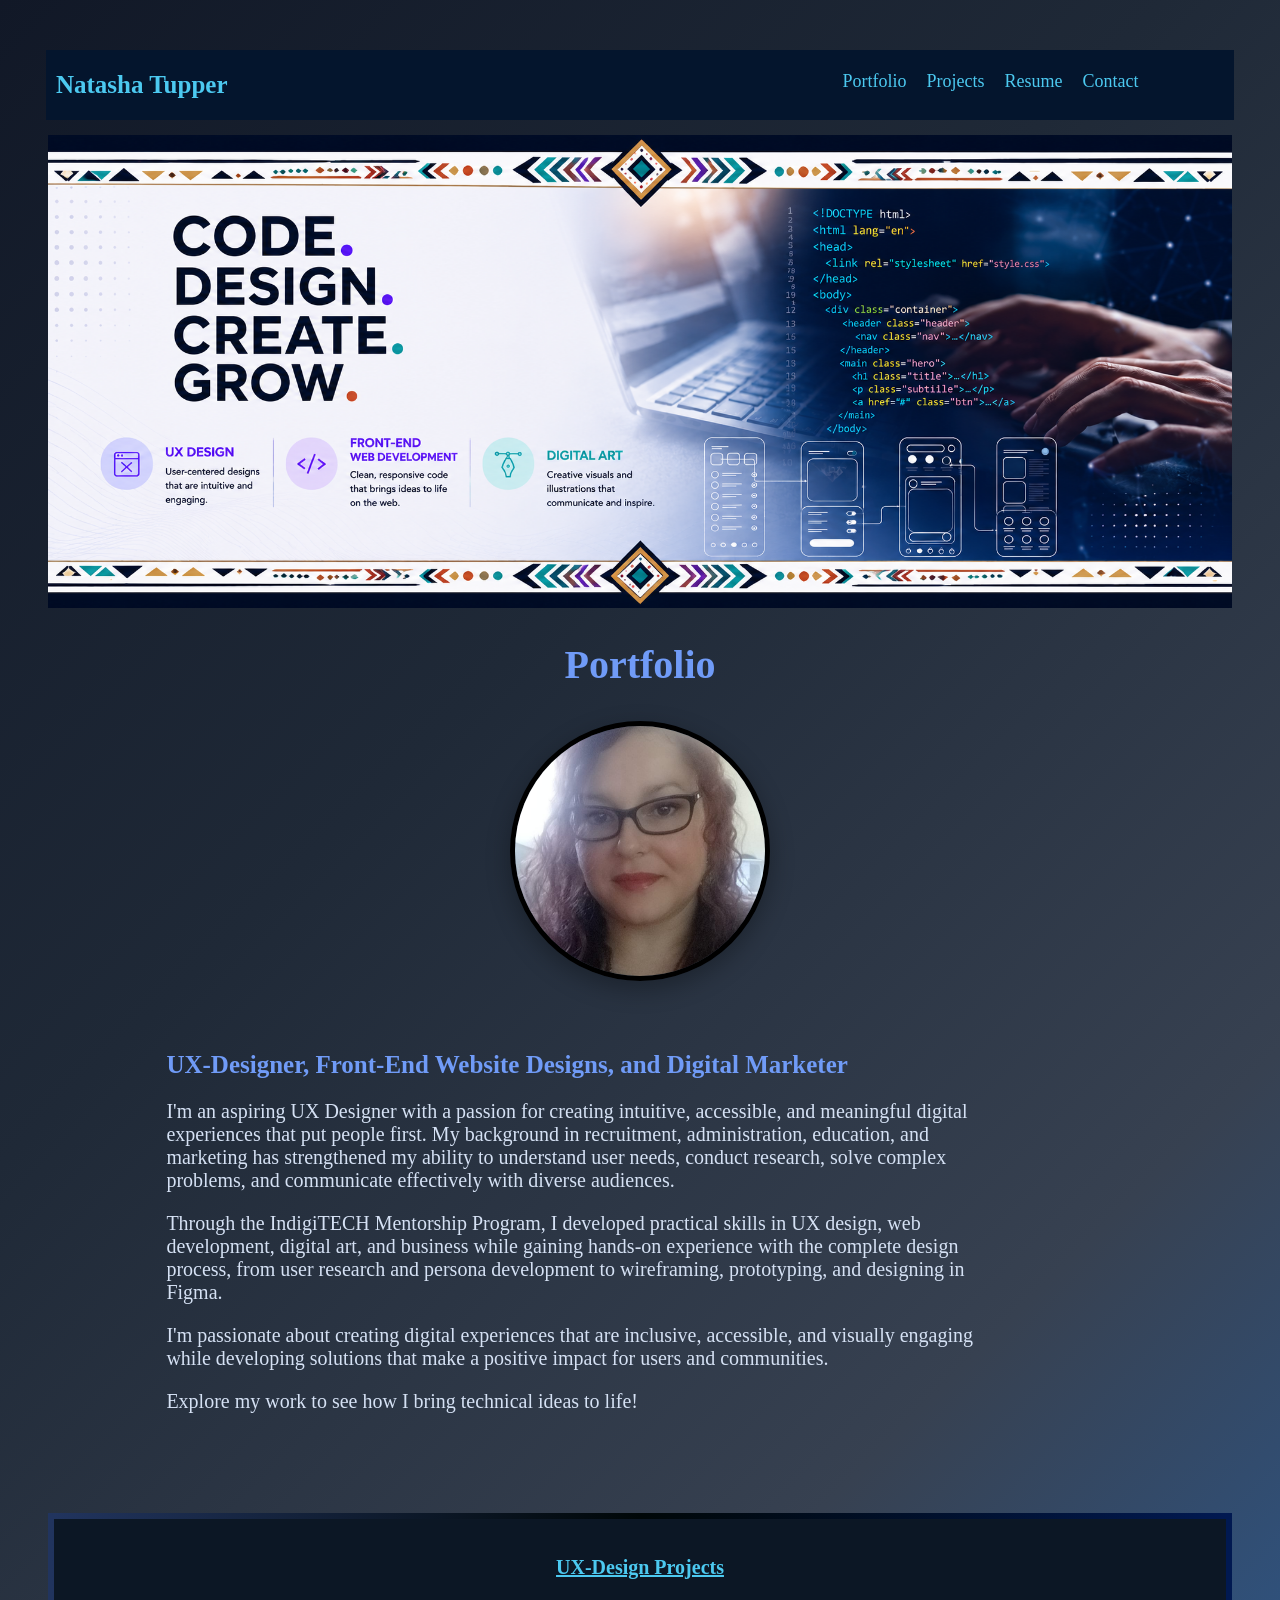
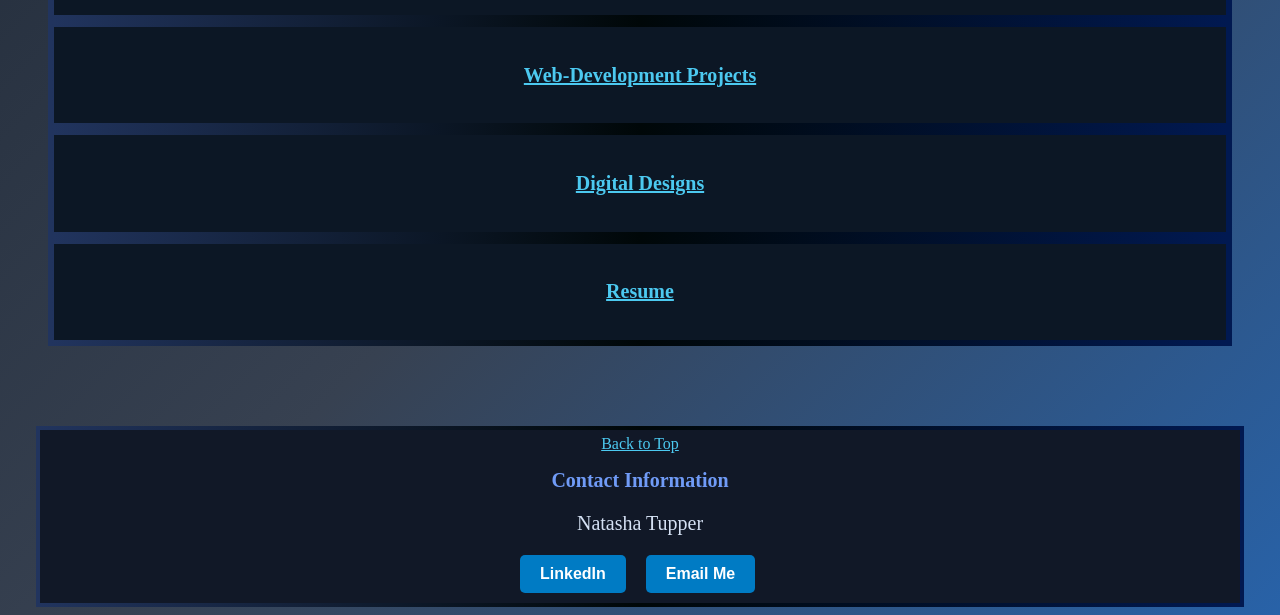
==== commit b4e8ef73: "Add files via upload" ====
--- a/index.html
+++ b/index.html
@@ -54,15 +54,9 @@
         <div class="wrapper">
         <section class="intro-margin">
             <h2>UX-Designer, Front-End Website Designs, and Digital Marketer</h2>
-                <p>I'm an aspiring UX Designer with a passion for creating intuitive, accessible, and meaningful digital
-                experiences that put people first. My background in recruitment, administration, education, and marketing
-                has strengthened my ability to understand user needs, conduct research, solve complex problems, and
-                communicate effectively with diverse audiences. 
-                <p>Through the IndigiTECH Mentorship Program, I developed practical skills in UX design, web development,
-                digital art, and business while gaining hands on experience with the complete design process; from user
-                research and persona development to wireframing, prototyping, and design using Figma.</p>
-                <p>I'm passionate about designing digital experiences that are inclusive, accessible, and visually engaging,
-                while creating solutions that make a positive impact for users and communities</p>
+                <p>I'm an aspiring UX Designer with a passion for creating intuitive, accessible, and meaningful digital experiences that put people first. My background in recruitment, administration, education, and marketing has strengthened my ability to understand user needs, conduct research, solve complex problems, and communicate effectively with diverse audiences. 
+                <p>Through the IndigiTECH Mentorship Program, I developed practical skills in UX design, web development, digital art, and business while gaining hands-on experience with the complete design process, from user research and persona development to wireframing, prototyping, and designing in Figma.</p>
+                <p>I'm passionate about creating digital experiences that are inclusive, accessible, and visually engaging while developing solutions that make a positive impact for users and communities.</p>
                 
                 <p>Explore my work to see how I bring technical ideas to life! </p>
         </section>
@@ -72,32 +66,34 @@
 
         <div class="wrapper">
         <section class="project-style" id="projects">
-           
+        <div id="hover">
                 <h2 class="centered"><a href="./ux-design-projects.html">UX-Design Projects</a></h2>
-
+        </div>
         </section>
         </div>
 
         
         <div class="wrapper">
         <section class="project-style" id="projects">
+        <div id="hover">
            <h2 class="centered"><a href="./web-dev-projects.html">Web-Development Projects</a></h2>
+        </div>
         </section>
         </div>
 
         <div class="wrapper">
         <section class="project-style" id="projects">
-           
+        <div id="hover">
                 <h2 class="centered"><a href="./digital-designs.html">Digital Designs</a></h2>
-
+        </div>
         </section>
         </div>
 
         <div class="wrapper">
         <section class="project-style" id="projects">
-           
+        <div id="hover">
                 <h2 class="centered"><a href="./resume.html">Resume</a></h2>
-
+        </div>
         </section>
     </div>
 
--- a/index.css
+++ b/index.css
@@ -149,9 +149,10 @@
     max-width: 100%;
     width: auto;
     height: auto;
-    display: block;
-    
-}
+    display: block; 
+}
+
+
 
 .banner2 {
 
@@ -160,14 +161,6 @@
 }
 
 
-/* .main-styling { 
-    background-image: url(./Images/banner8.png);
-    min-height: 500px;
-    background-size: 100%;
-    background-repeat: no-repeat;
-    background-position: center; 
-   
-} */
 
 
 /* Introduction section*/
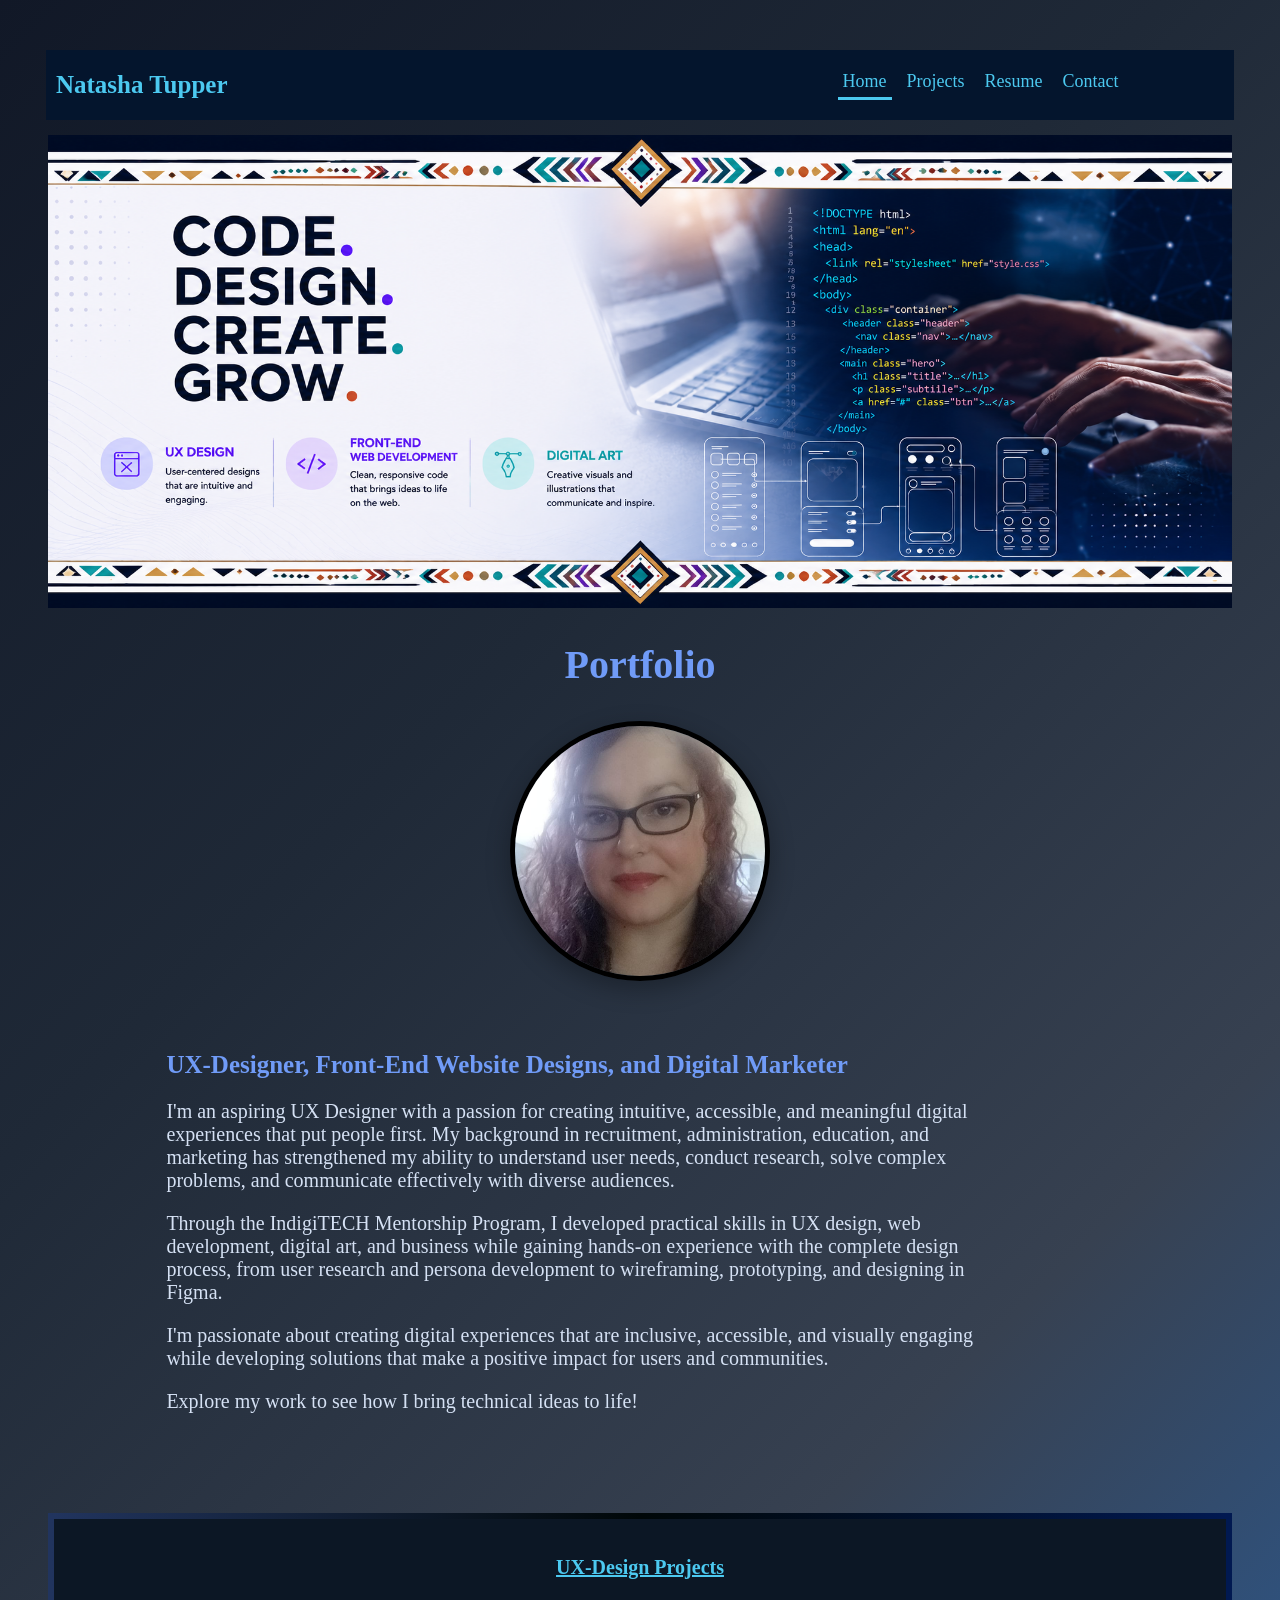
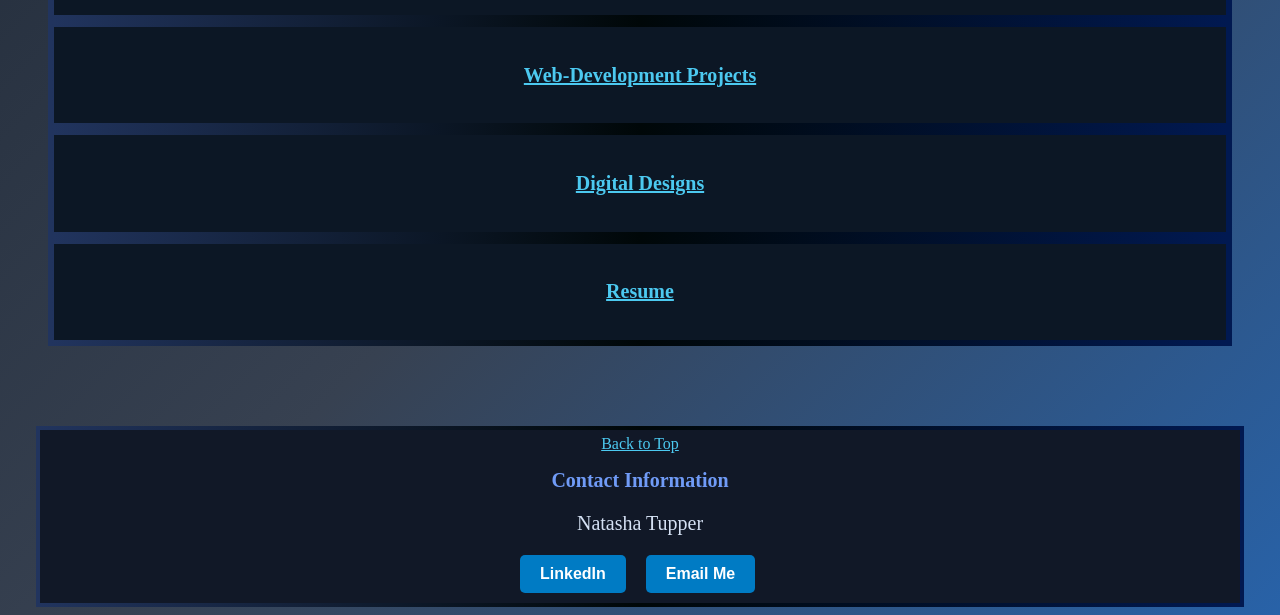
==== commit 539df47b: "Add files via upload" ====
--- a/index.html
+++ b/index.html
@@ -19,10 +19,10 @@
             
             <nav>
                 <ul class="nav-color">
-                    <li id="hover"><a href="#home">Portfolio</a></li>
+                    <li id="hover" class="active"><a href="#home">Home</a></li>
                     <li id="hover"><a href="./projects.html">Projects</a></li>
                     <li id="hover"><a href="./resume.html" target="_blank">Resume</a></li>
-                    <li id="hover"><a href="#contact">Contact</a></li> 
+                    <li id="hover"><a href="https://docs.google.com/forms/d/e/1FAIpQLSdGZkfXkYsE7nCNwaIYbvVeo-tIv7e0xxmDJ6Q3ebpj9gdEgw/viewform?usp=publish-editor" target="_blank">Contact</a></li> 
                 </ul>
             </nav>
         </section>
--- a/index.css
+++ b/index.css
@@ -20,6 +20,12 @@
     #2862a8
 );}
 
+.active {
+    border-bottom: 3px solid #4cc9f0;
+    
+}
+
+
 
 .blue {
     color: #709bf7;
@@ -63,6 +69,10 @@
 
 li {
     color: #d5e1f4;
+}
+
+li a {
+    text-decoration: none;
 }
 
 .remove-bullets {
@@ -87,6 +97,7 @@
     margin: auto;
     max-width: auto;
 }
+
 
 
 .nav-color a {
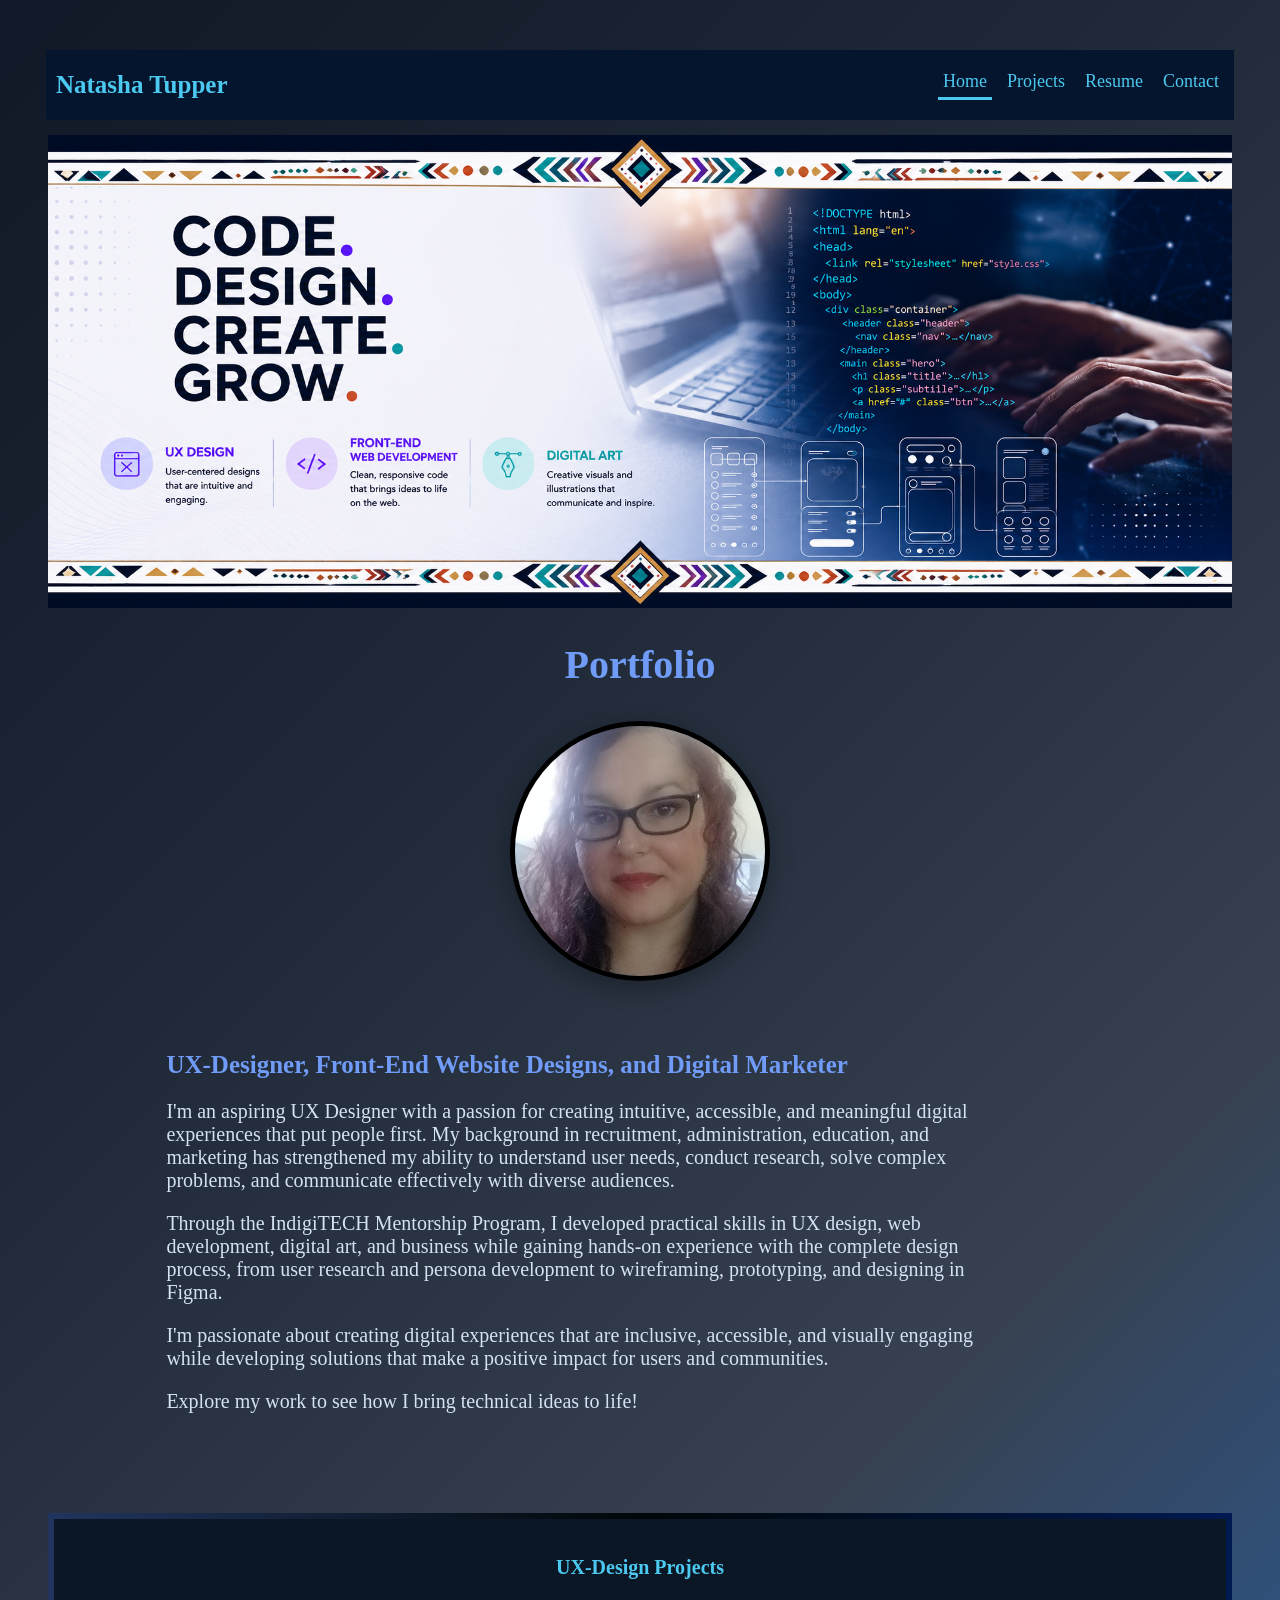
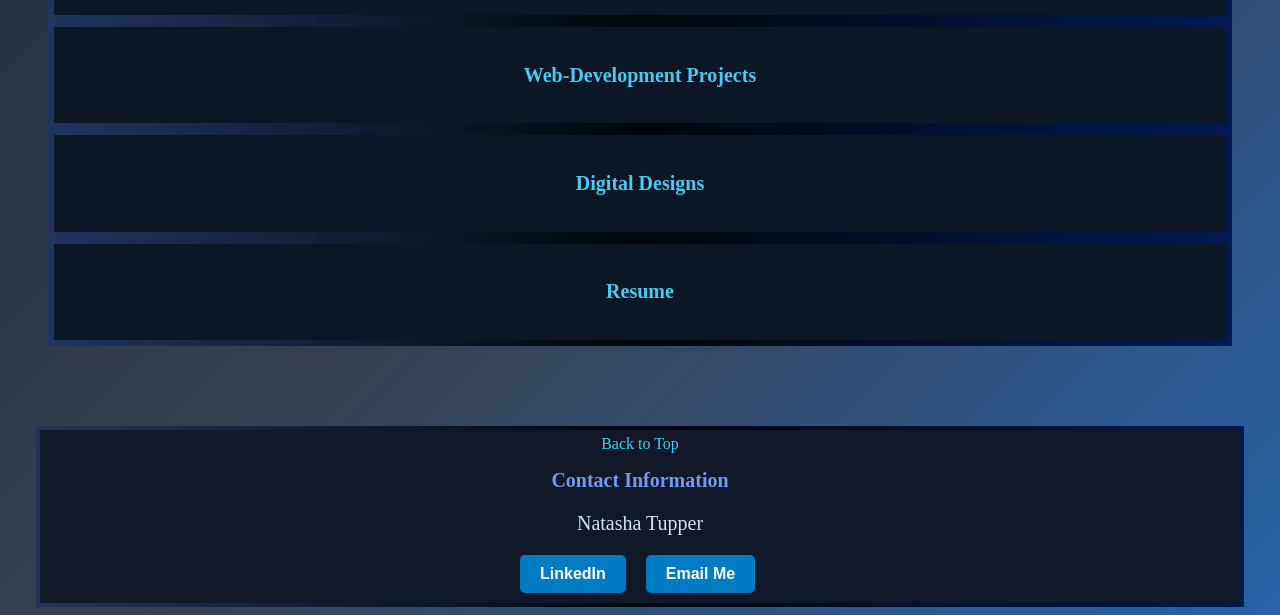
==== commit c2f63024: "Add files via upload" ====
--- a/index.html
+++ b/index.html
@@ -14,7 +14,7 @@
     <header class="sticky-header">
         <div class="wrapper">
         <section class="list-position">
-            <h2 style="color: #4cc9f0;">Natasha Tupper</h2>
+            <h2 style="color: #4cc9f0;"><a href="./index.html">Natasha Tupper</a></h2>
         
             
             <nav>
--- a/index.css
+++ b/index.css
@@ -65,6 +65,7 @@
 
 a {
     color: #4cc9f0;
+    text-decoration: none;
 }
 
 li {
@@ -99,6 +100,9 @@
 }
 
 
+nav {
+    flex-wrap: wrap;
+}
 
 .nav-color a {
     display: flex;
@@ -116,16 +120,18 @@
 
 
 header {
-    max-width: 94%;  
+    max-width: 94%; 
+     
 }
 
 
 
 .list-position {
     display: flex;
+    justify-content: space-between;
     margin-top: 50px;
-    gap: 570px;
-    margin-left: 10px; 
+    margin-left: 10px;
+    margin-right: 10px; 
 }
 
 
@@ -141,13 +147,24 @@
 } 
 
 
+@media (max-width: 768px) {
+    .list-position ul {
+        flex-direction: column;
+        align-items: center;
+        gap: 12px;
+        max-width: 100%;
+    }
+}
+
+
 .list-position ul {
     display: flex;
     justify-content: end;
-    max-width: 1200px;
+    max-width: 100%;
     gap: 10px;
 } 
 
+ 
  
 
 
@@ -371,69 +388,20 @@
 
 
 
-/* style="display: flex; gap: 15px; align-items: center;" */
-
-
-
-
-
-/* Web Dev Skills */
-/* Responsive Web Design
-VS Code
-Website Layout and Structure
-Navigation Design
-Cross-Browser Compatibility
-Website Testing and Debugging
-Search Engine Optimization (SEO) Fundamentals
-Problem Solving and Troubleshooting
-Visual Design Implementation
-Content Organization
-Project Planning and Documentation */
-
-/* UX DESIGN SKILLS
-User Research
-User Interviews
-Persona Development
-Empathy Mapping
-Journey Mapping
-Competitive Analysis
-Information Architecture
-User Flow Creation
-Wireframing
-Low- and High-Fidelity Prototyping
-Usability Testing
-Accessibility and Inclusive Design
-Design Thinking
-Interaction Design
-Visual Communication
-Problem Solving
-Iterative Design
-Stakeholder Collaboration
-Presentation and Communication Skills */
-
-
-                /* <h3>Skills Developed</h3>
-                    <ul>
-                        <li>Digital Illustration </li>
-                        <li>Graphic Design</li>
-                        <li>User Interface (UI)Design</li>
-                        <li>User Experience (UX) Design</li>
-                        <li>Wireframing & Prototyping </li>
-                        <li>Branding & Visual Identity </li>
-                        <li>Social Media Design </li>
-                        <li>Marketing Graphics </li>
-                        <li>Visual Storytelling </li>
-                        <li>Color Thoery Compsition</li>
-                        <li>Creative Porblem Solving</li>
-                        <li>Design Thinking</li>
-                    </ul>  */
-
-                    /* UX Design Summary*/
-                    /* These experiences have strengthened my ability to design digital products and services that are accessible, user-friendly, and responsive to the needs of diverse audiences while maintaining a focus on usability, functionality, and continuous improvement. */
-
-                    /* Digital Design summary This portfolio represents my passion for creative design, continuous learning, and the use of digital tools to develop meaningful visual experiences that inform, engage, and inspire audiences. */
-
-                    /* Web-Dev summary These experiences have strengthened my ability to build modern, responsive websites that provide positive user experiences while meeting both functional and design requirements. Through continuous learning and hands-on development, I continue to expand my technical skills and knowledge of emerging web technologies. */
+
+
+
+
+
+
+                
+
+/* UX Design Summary*/
+/* These experiences have strengthened my ability to design digital products and services that are accessible, user-friendly, and responsive to the needs of diverse audiences while maintaining a focus on usability, functionality, and continuous improvement. */
+
+/* Digital Design summary This portfolio represents my passion for creative design, continuous learning, and the use of digital tools to develop meaningful visual experiences that inform, engage, and inspire audiences. */
+
+/* Web-Dev summary These experiences have strengthened my ability to build modern, responsive websites that provide positive user experiences while meeting both functional and design requirements. Through continuous learning and hands-on development, I continue to expand my technical skills and knowledge of emerging web technologies. */
 
                     
 
